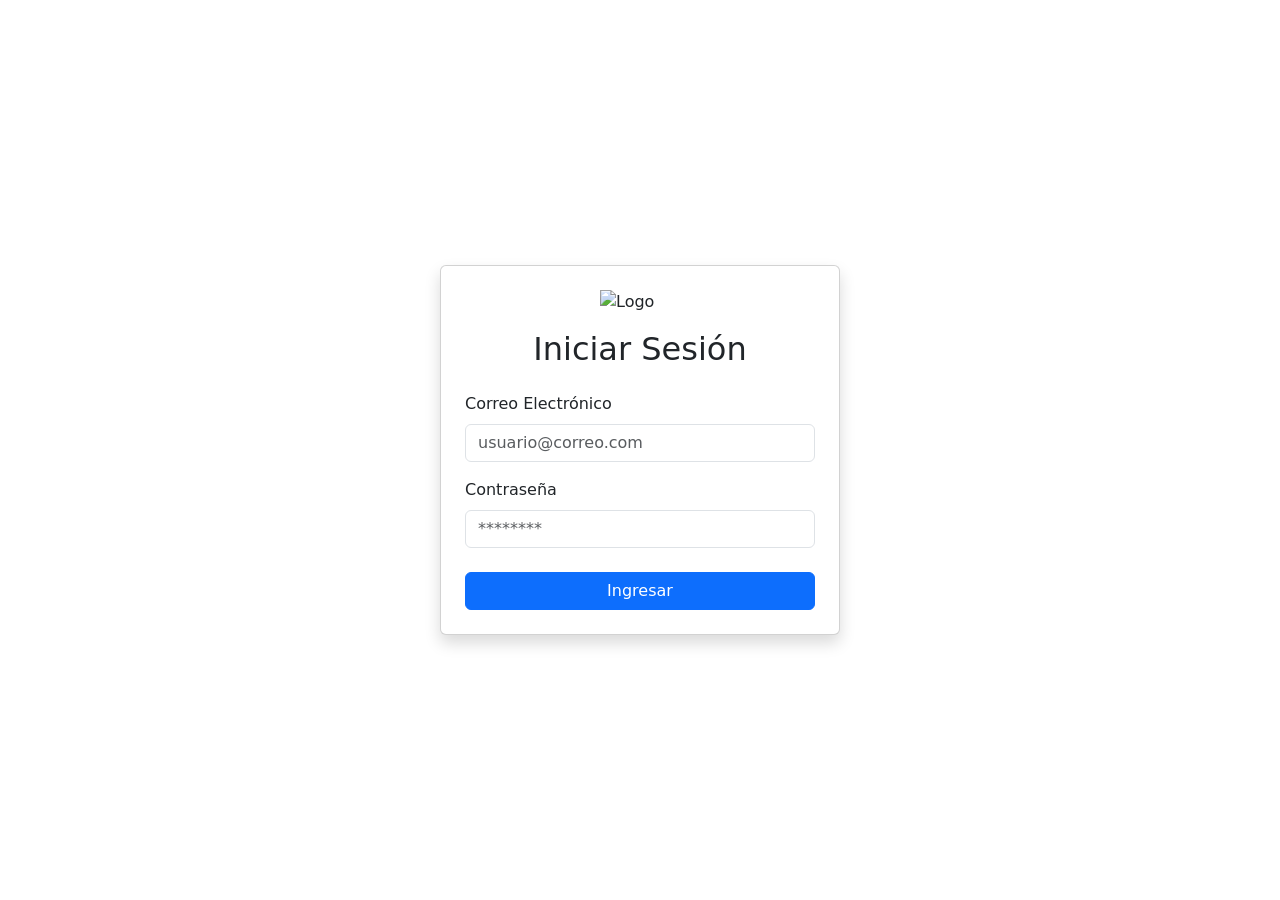
==== login.html @ 16ceb87b "Login" ====
<!DOCTYPE html>
<html lang="es">
<head>
    <meta charset="UTF-8">
    <meta name="viewport" content="width=device-width, initial-scale=1.0">
    <title>Acceso al Sistema</title>
    <!-- Bootstrap 5 para el diseño rápido -->
    <link href="https://cdn.jsdelivr.net/npm/bootstrap@5.3.0/dist/css/bootstrap.min.css" rel="stylesheet">
    <!-- Tu archivo de estilos personalizados -->
    <link rel="stylesheet" href="css/login.css">
    
    <script src="js/utileria.js"></script>
    <script src="js/login.js"></script>
    
</head>
<body class="d-flex align-items-center justify-content-center vh-100">

    <div class="card shadow p-4" style="width: 100%; max-width: 400px;">
        
        <!-- Aquí cumples el requisito de usar la carpeta img -->
        <img src="img/logo.png" alt="Logo" width="80" class="d-block mx-auto mb-3">
        
        <h2 class="text-center mb-4">Iniciar Sesión</h2>
        
        <form id="formLogin">
            <div class="mb-3">
                <label for="correo" class="form-label">Correo Electrónico</label>
                <!-- Type email ayuda con validación nativa del navegador -->
                <input type="email" class="form-control" id="correo" placeholder="usuario@correo.com" required>
            </div>
            
            <div class="mb-3">
                <label for="password" class="form-label">Contraseña</label>
                <input type="password" class="form-control" id="password" placeholder="********" required>
            </div>

            <!-- Mensaje de error oculto por defecto (d-none) -->
            <div id="mensajeError" class="alert alert-danger d-none text-center" role="alert">
                El correo no es válido o la contraseña no es segura.
            </div>

            <button type="button" class="btn btn-primary w-100 mt-2" onclick="procesarLogin()">Ingresar</button>
        </form>
    </div>
</body>
</html>
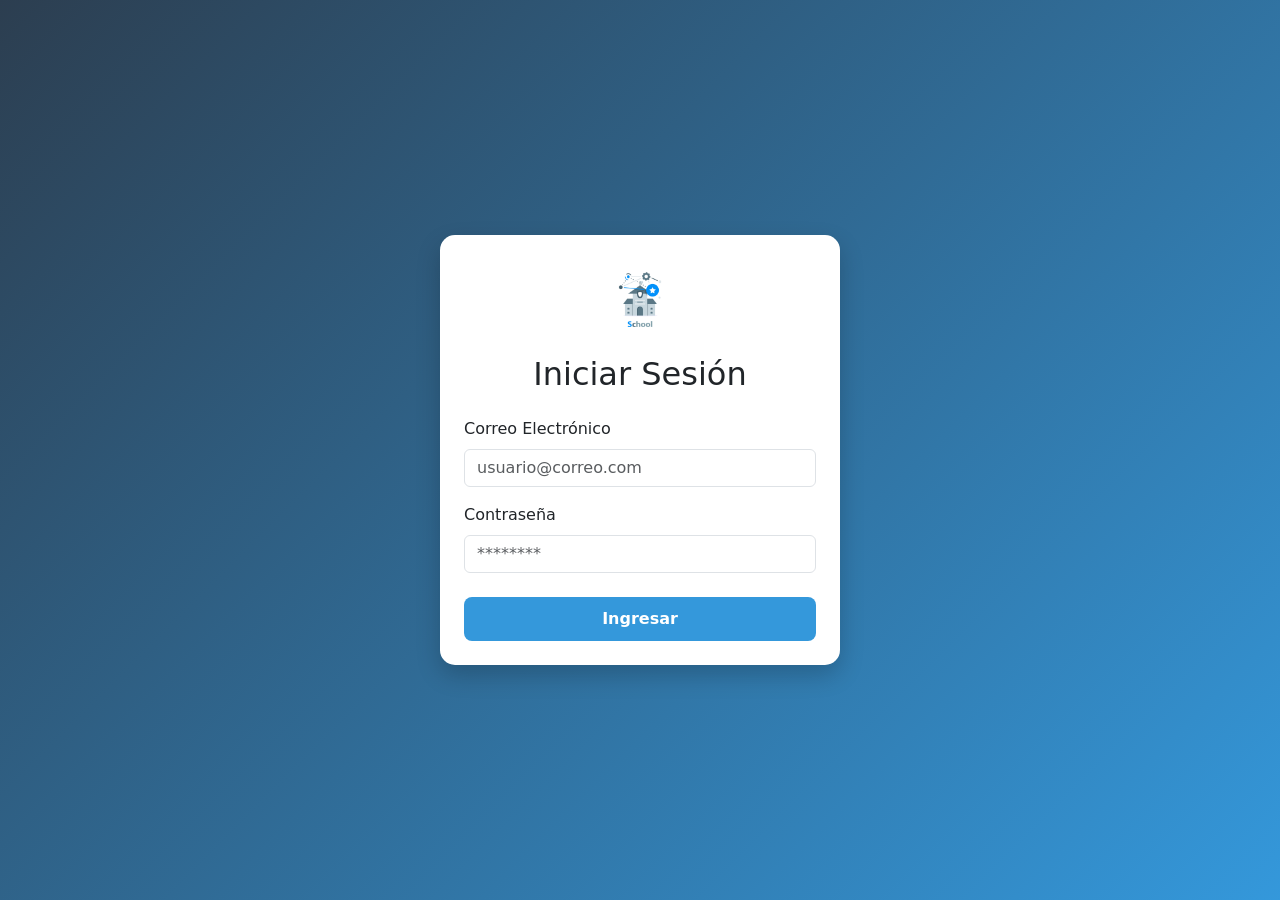
==== commit dc46b20e: "correcciones" ====
--- a/login.html
+++ b/login.html
@@ -17,8 +17,7 @@
 
     <div class="card shadow p-4" style="width: 100%; max-width: 400px;">
         
-        <!-- Aquí cumples el requisito de usar la carpeta img -->
-        <img src="img/logo.png" alt="Logo" width="80" class="d-block mx-auto mb-3">
+        <img src="img/logo.jpg" alt="Logo" width="80" class="d-block mx-auto mb-3">
         
         <h2 class="text-center mb-4">Iniciar Sesión</h2>
         
--- a/css/login.css
+++ b/css/login.css
@@ -0,0 +1,32 @@
+/* Fondo con degradado moderno */
+body {
+    background: linear-gradient(135deg, #2c3e50, #3498db) !important;
+}
+
+/* Estilo suave para la tarjeta de login */
+.card {
+    border-radius: 15px;
+    border: none;
+    box-shadow: 0 10px 25px rgba(0, 0, 0, 0.2) !important;
+}
+
+/* Ajustes del botón principal */
+.btn-primary {
+    background-color: #3498db;
+    border: none;
+    border-radius: 8px;
+    padding: 10px;
+    font-weight: bold;
+    transition: background-color 0.3s ease;
+}
+
+.btn-primary:hover {
+    background-color: #2980b9;
+}
+
+/* Ajuste del texto de error */
+#mensajeError {
+    font-size: 0.9rem;
+    font-weight: bold;
+    text-align: center;
+}
